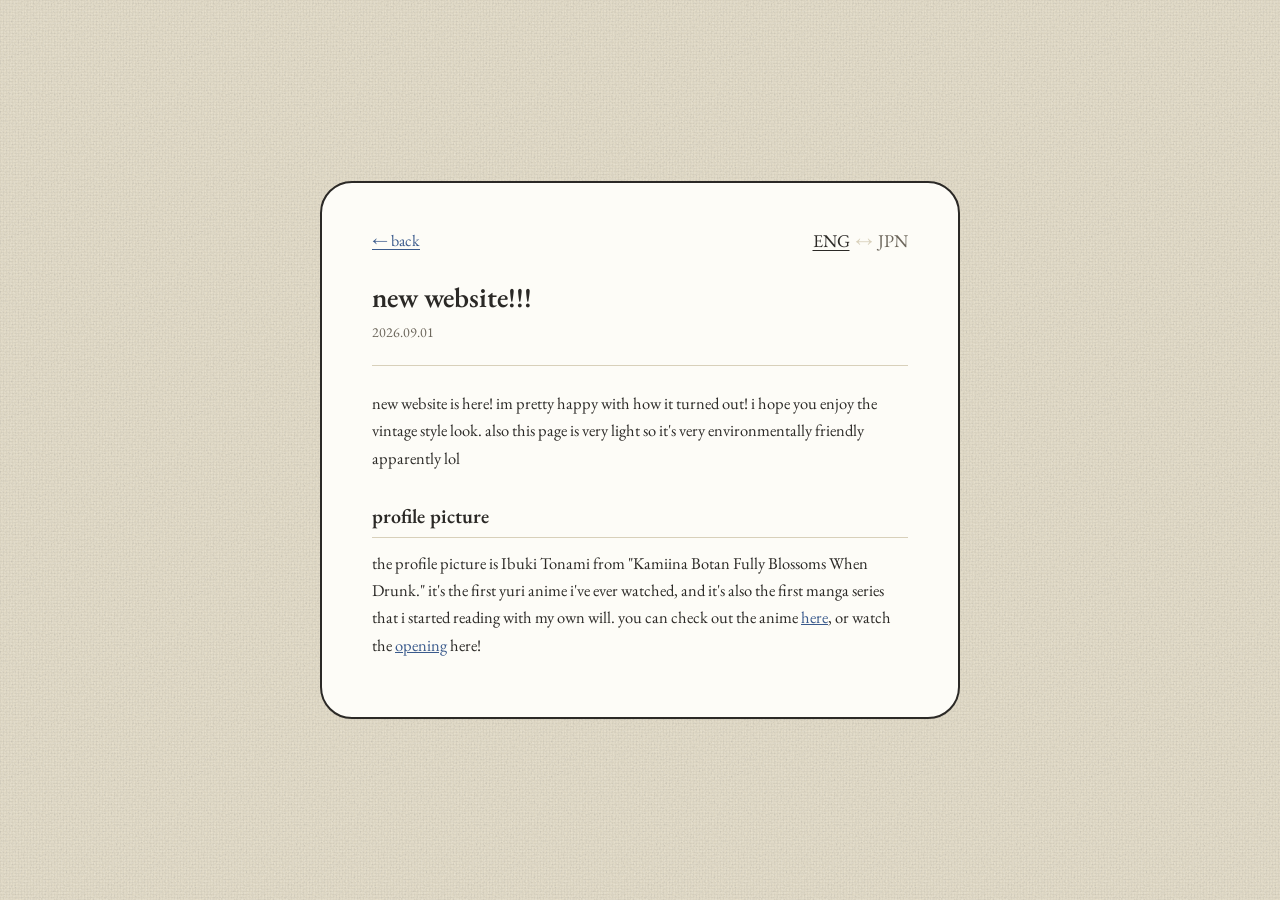
==== updates/newpage.html @ 47793d8a "added articles!" ====
<!DOCTYPE html>
<html lang="en" id="html-root">
<head>
<meta charset="UTF-8">
<meta name="viewport" content="width=device-width, initial-scale=1.0">
<title>article title — evablan</title>
<link rel="preconnect" href="https://fonts.googleapis.com">
<link href="https://fonts.googleapis.com/css2?family=EB+Garamond:ital,wght@0,400;0,600;1,400&family=Noto+Serif+JP:wght@400;600&display=swap" rel="stylesheet">
<link rel="stylesheet" href="style.css">
<style>
  :root {
    --bg: #e7dfc9;
    --card: #fdfcf7;
    --ink: #2b2926;
    --ink-soft: #6b655a;
    --line: #d8d0ba;
    --link: #3a5a8c;
    --card-border: #2b2926;
    --code-bg: #f4efe2;
  }

  * { box-sizing: border-box; }

  html, body {
    margin: 0;
    padding: 0;
    min-height: 100%;
  }

  body {
    font-family: 'EB Garamond', 'Noto Serif JP', Georgia, serif;
    color: var(--ink);
    background-color: var(--bg);
    background-image:
      linear-gradient(90deg, rgba(0,0,0,0.025) 1px, transparent 1px),
      linear-gradient(rgba(0,0,0,0.025) 1px, transparent 1px),
      url("data:image/svg+xml;utf8,<svg xmlns='http://www.w3.org/2000/svg' width='120' height='120'><filter id='n'><feTurbulence type='fractalNoise' baseFrequency='0.9' numOctaves='2' stitchTiles='stitch'/><feColorMatrix type='saturate' values='0'/></filter><rect width='100%25' height='100%25' filter='url(%23n)' opacity='0.35'/></svg>");
    background-size: 3px 3px, 3px 3px, 180px 180px;
    min-height: 100vh;
    display: flex;
    align-items: center;
    justify-content: center;
    padding: 40px 20px;
  }

  .card {
    position: relative;
    width: 100%;
    max-width: 640px;
    background: var(--card);
    border: 2px solid var(--card-border);
    border-radius: 32px;
    padding: 46px 50px 42px;
    box-shadow: 0 1px 0 rgba(0,0,0,0.04);
    overflow: hidden;
  }

  /* language switch & nav bar */
  .top-nav {
    display: flex;
    justify-content: space-between;
    align-items: center;
    margin-bottom: 28px;
  }

  .back-link {
    font-family: 'EB Garamond', serif;
    font-size: 16px;
    color: var(--link);
    text-decoration: underline;
    text-underline-offset: 3px;
  }

  .lang-switch {
    font-family: 'EB Garamond', serif;
    font-size: 18px;
    color: var(--ink-soft);
    letter-spacing: 0.5px;
  }
  .lang-switch button {
    background: none;
    border: none;
    font: inherit;
    color: var(--ink-soft);
    cursor: pointer;
    padding: 0;
  }
  .lang-switch button.active {
    color: var(--ink);
    text-decoration: underline;
    text-underline-offset: 3px;
  }
  .lang-switch .sep { margin: 0 5px; color: var(--line); }

  /* article typography */
  .article-header {
    margin-bottom: 24px;
  }

  .article-title {
    font-size: 28px;
    font-weight: 600;
    line-height: 1.25;
    margin: 0 0 8px 0;
  }

  .article-meta {
    font-size: 14px;
    color: var(--ink-soft);
    display: flex;
    gap: 12px;
  }

  hr.divider {
    border: none;
    border-top: 1px solid var(--line);
    margin: 0 0 24px 0;
  }

  .article-content {
    font-size: 16.5px;
    line-height: 1.65;
  }

  .article-content p {
    margin: 0 0 16px 0;
  }

  .article-content h2 {
    font-size: 20px;
    font-weight: 600;
    margin: 28px 0 12px 0;
    border-bottom: 1px solid var(--line);
    padding-bottom: 4px;
  }

  .article-content h3 {
    font-size: 18px;
    font-weight: 600;
    margin: 20px 0 8px 0;
  }

  .article-content a {
    color: var(--link);
    text-decoration: underline;
  }

  .article-content ul, .article-content ol {
    margin: 0 0 16px 0;
    padding-left: 20px;
  }

  .article-content li {
    margin-bottom: 6px;
  }

  .article-content code {
    font-family: monospace;
    font-size: 14px;
    background: var(--code-bg);
    padding: 2px 6px;
    border-radius: 4px;
    border: 1px solid var(--line);
  }

  .article-content pre {
    background: var(--code-bg);
    border: 1px solid var(--line);
    border-radius: 8px;
    padding: 12px 16px;
    overflow-x: auto;
    font-size: 13.5px;
    line-height: 1.4;
    margin: 0 0 18px 0;
  }

  .article-content pre code {
    background: none;
    padding: 0;
    border: none;
  }

  .article-content blockquote {
    margin: 0 0 16px 0;
    padding: 4px 0 4px 16px;
    border-left: 2px solid var(--ink-soft);
    color: var(--ink-soft);
    font-style: italic;
  }

  /* language toggle handling */
  html[lang="ja"] [data-en-only] { display: none; }
  html[lang="en"] [data-ja-only] { display: none; }

  /* mobile responsive */
  @media (max-width: 480px) {
    body { padding: 28px 14px; }
    .card { padding: 34px 24px 30px; }
    .article-title { font-size: 24px; }
    .top-nav { margin-bottom: 20px; }
  }
</style>
</head>
<body>

  <main class="card">
    <div class="top-nav">
      <a href="../index.html" class="back-link">← <span data-en-only>back</span><span data-ja-only>戻る</span></a>
      <div class="lang-switch">
        <button id="btn-en" class="active" onclick="setLang('en')">ENG</button><span class="sep">&#8596;</span><button id="btn-ja" onclick="setLang('ja')">JPN</button>
      </div>
    </div>

    <article>
      <header class="article-header">
        <h1 class="article-title">
          <span data-en-only>new website!!!</span>
          <span data-ja-only>new website!!!</span>
        </h1>
        <div class="article-meta">
          <time class="date">2026.09.01</time>
        </div>
      </header>

      <hr class="divider">

      <div class="article-content">
        <!-- English Content -->
        <div data-en-only>
          <p>new website is here! im pretty happy with how it turned out! i hope you enjoy the vintage style look. also this page is very light so it's very environmentally friendly apparently lol</p>
          
          <h2>profile picture</h2>
          <p>the profile picture is Ibuki Tonami from "Kamiina Botan Fully Blossoms When Drunk." it's the first yuri anime i've ever watched, and it's also the first manga series that i started reading with my own will. you can check out the anime <a href="https://anilist.co/anime/187869/Kamiina-Botan-Yoeru-Sugata-wa-Yuri-no-Hana/" target="_blank" rel="noopener noreferrer">here</a>, or watch the <a href="https://www.youtube.com/watch?v=fUU_VKLXzRQ" target="_blank" rel="noopener noreferrer">opening</a> here!</p>
        </div>

        <!-- Japanese Content -->
        <div data-ja-only>
          <p>サイト作ってみました、なかなか独特な感じになっておりますがご了承ください～</p>
          
          <h2>プロフィール画像</h2>
          <p>上伊那ぼたん、酔へる姿は百合の花<a href="https://anilist.co/anime/187869/Kamiina-Botan-Yoeru-Sugata-wa-Yuri-no-Hana/" target="_blank" rel="noopener noreferrer">リンクはこちら</a>の、砺波いぶきです！このアニメ、ぼくが初めて見た百合で、初めて自分から読もうと思った漫画シリーズでもあります～</p>
        </div>
      </div>
    </article>
  </main>

<script>
  function setLang(lang) {
    document.getElementById('html-root').setAttribute('lang', lang);
    document.getElementById('btn-en').classList.toggle('active', lang === 'en');
    document.getElementById('btn-ja').classList.toggle('active', lang === 'ja');
  }
</script>

</body>
</html>
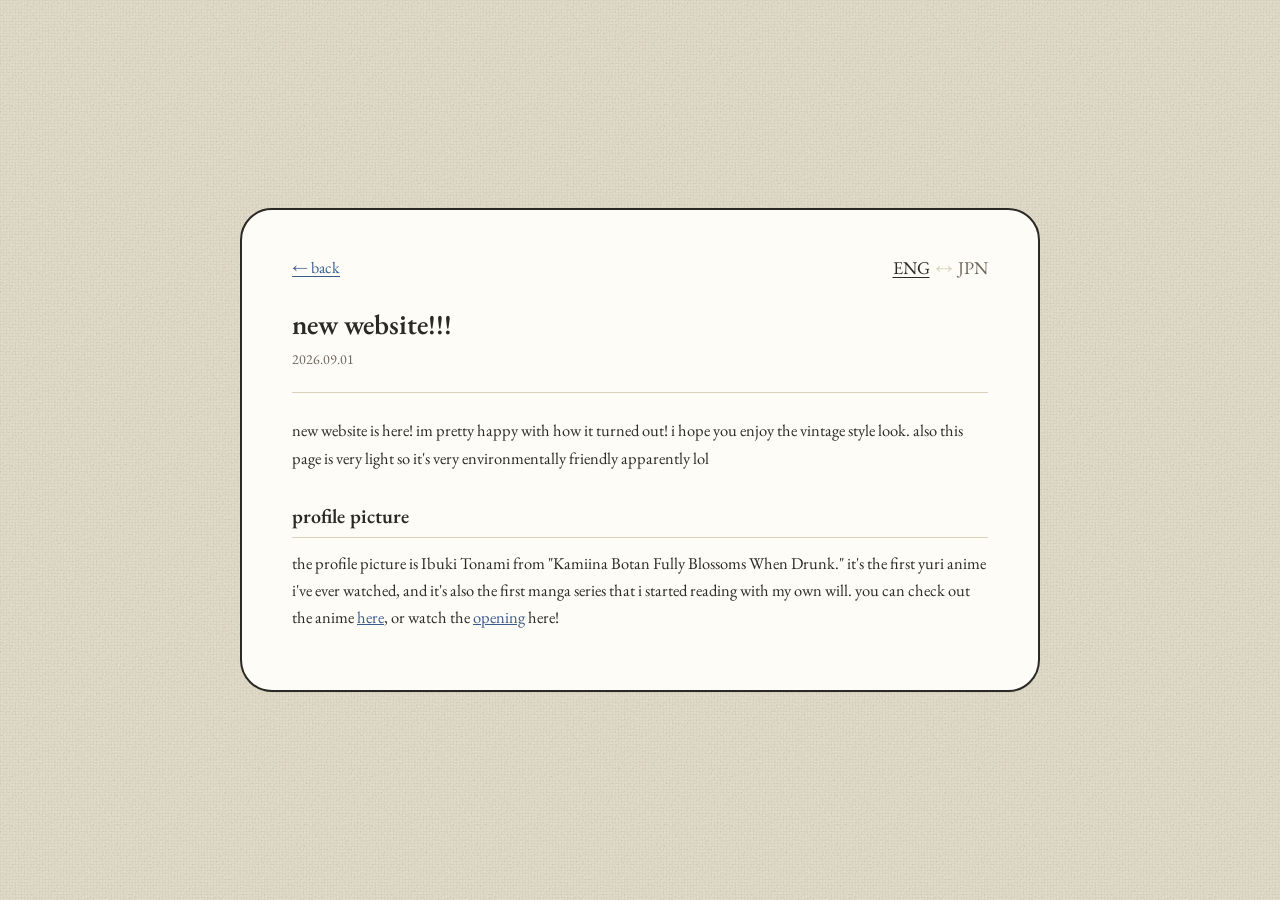
==== commit f3805632: "change layout stuff" ====
--- a/updates/newpage.html
+++ b/updates/newpage.html
@@ -3,7 +3,7 @@
 <head>
 <meta charset="UTF-8">
 <meta name="viewport" content="width=device-width, initial-scale=1.0">
-<title>article title — evablan</title>
+<title>new website!!! — evablan</title>
 <link rel="preconnect" href="https://fonts.googleapis.com">
 <link href="https://fonts.googleapis.com/css2?family=EB+Garamond:ital,wght@0,400;0,600;1,400&family=Noto+Serif+JP:wght@400;600&display=swap" rel="stylesheet">
 <link rel="stylesheet" href="style.css">
@@ -46,7 +46,7 @@
   .card {
     position: relative;
     width: 100%;
-    max-width: 640px;
+    max-width: 800px;
     background: var(--card);
     border: 2px solid var(--card-border);
     border-radius: 32px;
@@ -205,7 +205,7 @@
 
   <main class="card">
     <div class="top-nav">
-      <a href="../index.html" class="back-link">← <span data-en-only>back</span><span data-ja-only>戻る</span></a>
+      <a href="../" class="back-link">← <span data-en-only>back</span><span data-ja-only>戻る</span></a>
       <div class="lang-switch">
         <button id="btn-en" class="active" onclick="setLang('en')">ENG</button><span class="sep">&#8596;</span><button id="btn-ja" onclick="setLang('ja')">JPN</button>
       </div>
@@ -238,7 +238,7 @@
           <p>サイト作ってみました、なかなか独特な感じになっておりますがご了承ください～</p>
           
           <h2>プロフィール画像</h2>
-          <p>上伊那ぼたん、酔へる姿は百合の花<a href="https://anilist.co/anime/187869/Kamiina-Botan-Yoeru-Sugata-wa-Yuri-no-Hana/" target="_blank" rel="noopener noreferrer">リンクはこちら</a>の、砺波いぶきです！このアニメ、ぼくが初めて見た百合で、初めて自分から読もうと思った漫画シリーズでもあります～</p>
+          <p><a href="https://anilist.co/anime/187869/Kamiina-Botan-Yoeru-Sugata-wa-Yuri-no-Hana/" target="_blank" rel="noopener noreferrer">上伊那ぼたん、酔へる姿は百合の花</a>の、砺波いぶきです！このアニメ、ぼくが初めて見た百合で、初めて自分から読もうと思った漫画シリーズでもあります～　なかなか泣きそうな場面が時々あります～</p>
         </div>
       </div>
     </article>
